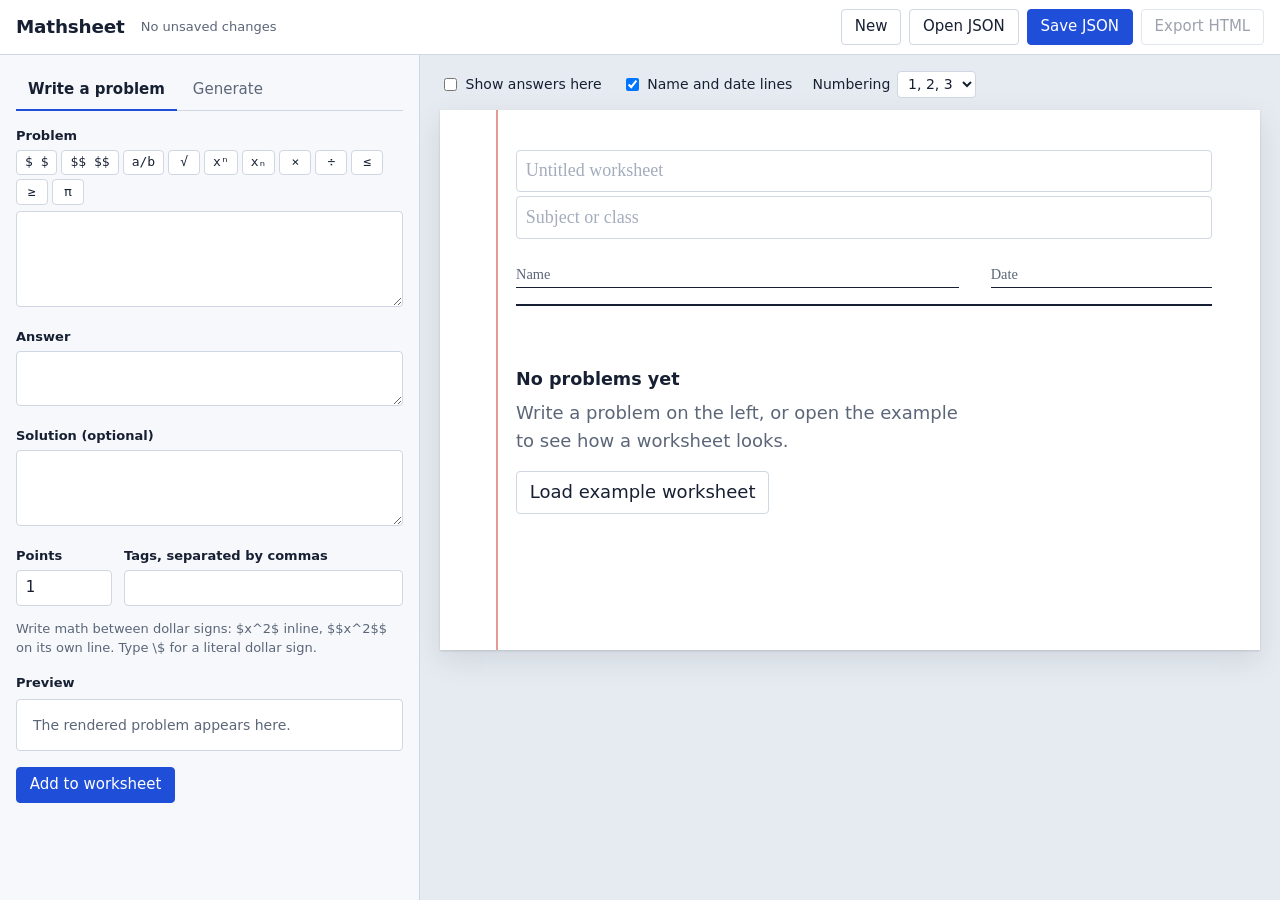
==== index.html @ b3aab07f "First step" ====
<!doctype html>
<html lang="en">
<head>
  <meta charset="utf-8">
  <meta name="viewport" content="width=device-width, initial-scale=1">
  <title>Mathsheet</title>
  <link rel="stylesheet" href="vendor/katex/katex.min.css">
  <link rel="stylesheet" href="css/worksheet.css">
  <link rel="stylesheet" href="css/app.css">
  <script defer src="vendor/katex/katex.min.js"></script>
  <script type="module" src="js/main.js"></script>
</head>
<body>
  <header class="topbar">
    <h1 class="brand" data-i18n="app.name"></h1>
    <span id="save-status" class="save-status" role="status"></span>
    <div class="file-actions">
      <button type="button" id="btn-new" class="btn" data-i18n="file.new"></button>
      <button type="button" id="btn-open" class="btn" data-i18n="file.open"></button>
      <input type="file" id="file-input" accept=".json,application/json" hidden>
      <button type="button" id="btn-save" class="btn primary" data-i18n="file.save"></button>
      <button type="button" id="btn-export" class="btn" disabled data-i18n="file.export" data-i18n-title="file.exportSoon"></button>
    </div>
  </header>

  <div id="banner" class="banner" role="alert" hidden></div>

  <main class="layout">
    <aside class="panel">
      <div class="tabs" role="tablist" data-i18n-label="tab.list">
        <button type="button" role="tab" id="tab-btn-custom" class="tab" aria-selected="true" aria-controls="tab-custom" data-i18n="tab.custom"></button>
        <button type="button" role="tab" id="tab-btn-generate" class="tab" aria-selected="false" tabindex="-1" aria-controls="tab-generate" data-i18n="tab.generate"></button>
      </div>

      <section id="tab-custom" role="tabpanel" aria-labelledby="tab-btn-custom">
        <form id="problem-form" novalidate>
          <p id="editing-note" class="editing-note" hidden></p>

          <div class="field">
            <label for="f-statement" data-i18n="form.statement"></label>
            <div id="snippet-bar" class="snippet-bar" role="group" data-i18n-label="form.snippets"></div>
            <textarea id="f-statement" rows="4" spellcheck="true" aria-describedby="err-statement"></textarea>
            <p id="err-statement" class="field-error" role="alert" hidden></p>
          </div>

          <div class="field">
            <label for="f-answer" data-i18n="form.answer"></label>
            <textarea id="f-answer" rows="2"></textarea>
          </div>

          <div class="field">
            <label for="f-solution" data-i18n="form.solution"></label>
            <textarea id="f-solution" rows="3"></textarea>
          </div>

          <div class="field-row">
            <div class="field narrow">
              <label for="f-points" data-i18n="form.points"></label>
              <input id="f-points" type="number" min="0" step="0.5" value="1" inputmode="decimal">
            </div>
            <div class="field grow">
              <label for="f-tags" data-i18n="form.tags"></label>
              <input id="f-tags" type="text" autocomplete="off">
            </div>
          </div>

          <p class="hint" data-i18n="form.hint"></p>

          <div class="preview" aria-live="off">
            <h2 class="preview-title" data-i18n="form.preview"></h2>
            <div class="ws-page preview-card">
              <div class="preview-row"><div id="pv-statement" class="ws-statement preview-body"></div></div>
              <div class="preview-row ws-answer" hidden><strong data-i18n="problem.answer"></strong> <span id="pv-answer" class="preview-body"></span></div>
              <div class="preview-row ws-solution" hidden><strong data-i18n="problem.solution"></strong> <span id="pv-solution" class="preview-body"></span></div>
            </div>
            <ul id="math-errors" class="math-errors" hidden></ul>
          </div>

          <div class="form-actions">
            <button type="submit" id="btn-submit" class="btn primary"></button>
            <button type="button" id="btn-cancel" class="btn" data-i18n="form.cancel" hidden></button>
          </div>
        </form>
      </section>

      <section id="tab-generate" role="tabpanel" aria-labelledby="tab-btn-generate" hidden>
        <div class="placeholder">
          <h2 data-i18n="gen.title"></h2>
          <p data-i18n="gen.body"></p>
        </div>
      </section>
    </aside>

    <section class="desk" aria-label="Worksheet">
      <div class="sheet-controls">
        <label class="check"><input type="checkbox" id="opt-answers"> <span data-i18n="controls.showAnswers"></span></label>
        <label class="check"><input type="checkbox" id="opt-fields"> <span data-i18n="controls.nameDate"></span></label>
        <label class="select"><span data-i18n="controls.numbering"></span>
          <select id="opt-numbering">
            <option value="decimal" data-i18n="numbering.decimal"></option>
            <option value="alpha" data-i18n="numbering.alpha"></option>
            <option value="roman" data-i18n="numbering.roman"></option>
            <option value="none" data-i18n="numbering.none"></option>
          </select>
        </label>
        <span id="total-points" class="total-points"></span>
      </div>

      <article class="sheet ws-page">
        <header class="ws-header">
          <input id="ws-title" class="ws-title ws-input" type="text" autocomplete="off" data-i18n-placeholder="sheet.titlePlaceholder" data-i18n-label="sheet.titlePlaceholder">
          <input id="ws-subject" class="ws-subject ws-input" type="text" autocomplete="off" data-i18n-placeholder="sheet.subjectPlaceholder" data-i18n-label="sheet.subjectPlaceholder">
          <div id="ws-fields" class="ws-fields">
            <span class="ws-field" data-i18n="sheet.name"></span>
            <span class="ws-field" data-i18n="sheet.date"></span>
          </div>
        </header>

        <ol id="problem-list" class="ws-problems" data-numbering="decimal" data-i18n-label="sheet.problems"></ol>

        <div id="empty-state" class="empty">
          <h2 data-i18n="empty.title"></h2>
          <p data-i18n="empty.body"></p>
          <button type="button" id="btn-example" class="btn" data-i18n="empty.example"></button>
        </div>
      </article>
    </section>
  </main>

  <div id="toast-region" class="toast-region" role="status" aria-live="polite"></div>
</body>
</html>
---- css/worksheet.css ----
/* Shared by the editor's paper and (later) the exported HTML file. Keep it free of app-only rules. */
:root {
  --ws-ink: #172033;
  --ws-muted: #5b6678;
  --ws-line: #d5dbe4;
  --ws-pen: #1f4fd8;
  --ws-error: #b3261e;
  --ws-font: Charter, "Iowan Old Style", "Palatino Linotype", Palatino, Georgia, serif;
}

.ws-page {
  font-family: var(--ws-font);
  font-size: 1.125rem;
  line-height: 1.55;
  color: var(--ws-ink);
  background: #fff;
}

.ws-header { padding-bottom: 1rem; border-bottom: 2px solid var(--ws-ink); margin-bottom: 1.75rem; }
.ws-title { margin: 0; font: 700 2rem/1.15 var(--ws-font); color: inherit; }
.ws-subject { margin: 0.25rem 0 0; font: 400 1.1rem/1.4 var(--ws-font); color: var(--ws-muted); }
.ws-fields { display: flex; gap: 2rem; margin-top: 1.5rem; }
.ws-field { flex: 1; border-bottom: 1px solid var(--ws-ink); padding-bottom: 0.1rem; font-size: 0.9rem; color: var(--ws-muted); min-height: 1.6rem; }
.ws-field:first-child { flex: 2; }

.ws-problems { margin: 0; padding-left: 2.25rem; }
.ws-problems[data-numbering="decimal"] { list-style-type: decimal; }
.ws-problems[data-numbering="alpha"] { list-style-type: lower-alpha; }
.ws-problems[data-numbering="roman"] { list-style-type: lower-roman; }
.ws-problems[data-numbering="none"] { list-style-type: none; padding-left: 0; }
.ws-problems > li::marker { font-weight: 700; }

.ws-problem { margin-bottom: 1.75rem; break-inside: avoid; }
.ws-statement { white-space: pre-wrap; overflow-wrap: anywhere; }
.ws-math-display { display: block; }
.ws-points { margin-left: 0.5em; font-size: 0.8em; color: var(--ws-muted); white-space: nowrap; }
.ws-answer { margin-top: 0.5rem; color: var(--ws-pen); }
.ws-solution { margin-top: 0.25rem; font-size: 0.95em; color: var(--ws-muted); }
.math-error { font-family: ui-monospace, Menlo, Consolas, monospace; font-size: 0.85em; color: var(--ws-error); background: #fdecea; padding: 0 0.25em; border-radius: 2px; }

@media print {
  .ws-page { font-size: 12pt; }
  .ws-problem { break-inside: avoid; }
}
---- css/app.css ----
:root {
  --desk: #e6ebf1;
  --panel: #f6f8fb;
  --ink: #172033;
  --muted: #5b6678;
  --line: #cfd7e2;
  --blue: #1f4fd8;
  --danger: #b3261e;
  --highlight: #ffe066;
  --ui: system-ui, -apple-system, "Segoe UI", Roboto, "Helvetica Neue", sans-serif;
  --mono: ui-monospace, "SF Mono", Menlo, Consolas, monospace;
}

* { box-sizing: border-box; }
[hidden] { display: none !important; }

body {
  margin: 0;
  font: 15px/1.45 var(--ui);
  color: var(--ink);
  background: var(--desk);
  display: flex;
  flex-direction: column;
  min-height: 100vh;
}

:focus-visible { outline: 2px solid var(--blue); outline-offset: 2px; }

/* ---- buttons */
.btn {
  font: inherit; font-weight: 500; color: var(--ink);
  background: #fff; border: 1px solid var(--line); border-radius: 4px;
  padding: 0.4rem 0.8rem; cursor: pointer;
}
.btn:hover:not(:disabled) { border-color: var(--muted); }
.btn:disabled { color: var(--muted); cursor: not-allowed; opacity: 0.6; }
.btn.primary { background: var(--blue); border-color: var(--blue); color: #fff; }
.btn.primary:hover:not(:disabled) { background: #1a43b8; border-color: #1a43b8; }
.btn.small { padding: 0.15rem 0.5rem; font-size: 13px; }
.btn.danger { color: var(--danger); }

/* ---- top bar */
.topbar {
  display: flex; align-items: center; gap: 1rem; flex-wrap: wrap;
  padding: 0.55rem 1rem; background: #fff; border-bottom: 1px solid var(--line);
}
.brand { margin: 0; font-size: 1.15rem; font-weight: 700; letter-spacing: -0.01em; }
.save-status { font-size: 13px; color: var(--muted); }
.save-status.is-dirty { color: var(--ink); font-weight: 600; }
.file-actions { display: flex; gap: 0.5rem; flex-wrap: wrap; margin-left: auto; }

/* ---- banner */
.banner {
  display: flex; gap: 1rem; align-items: center; justify-content: space-between; flex-wrap: wrap;
  padding: 0.6rem 1rem; background: #fff6cc; border-bottom: 1px solid #e3cf7a;
}
.banner.error { background: #fdecea; border-color: #e9b3ad; }
.banner p { margin: 0; font-weight: 600; }
.banner ul { margin: 0.35rem 0 0; padding-left: 1.2rem; }
.banner-actions { display: flex; gap: 0.5rem; }

/* ---- layout */
.layout { flex: 1; display: grid; grid-template-columns: 1fr; min-height: 0; }
.panel { background: var(--panel); border-bottom: 1px solid var(--line); padding: 1rem; }
.desk { padding: 0 1rem 2rem; }

@media (min-width: 900px) {
  body { height: 100vh; height: 100dvh; overflow: hidden; }
  .layout { grid-template-columns: minmax(340px, 420px) 1fr; }
  .panel { border-bottom: 0; border-right: 1px solid var(--line); overflow-y: auto; }
  .desk { overflow-y: auto; }
}

/* ---- tabs */
.tabs { display: flex; gap: 0.25rem; margin-bottom: 1rem; border-bottom: 1px solid var(--line); }
.tab {
  font: inherit; color: var(--muted); background: none; border: 0; border-bottom: 2px solid transparent;
  padding: 0.5rem 0.75rem; margin-bottom: -1px; cursor: pointer;
}
.tab[aria-selected="true"] { color: var(--ink); font-weight: 600; border-bottom-color: var(--blue); }

/* ---- form */
.field { margin-bottom: 0.9rem; }
.field-row { display: flex; gap: 0.75rem; }
.field-row .narrow { width: 6rem; }
.field-row .grow { flex: 1; }
label { display: block; margin-bottom: 0.25rem; font-weight: 600; font-size: 13px; }
textarea, input[type="text"], input[type="number"], select {
  width: 100%; font: inherit; color: var(--ink);
  background: #fff; border: 1px solid var(--line); border-radius: 4px; padding: 0.4rem 0.55rem;
}
textarea { font-family: var(--mono); font-size: 14px; resize: vertical; }
select { width: auto; }
.snippet-bar { display: flex; flex-wrap: wrap; gap: 0.25rem; margin-bottom: 0.35rem; }
.snippet { min-width: 2rem; font-family: var(--mono); }
.field-error { margin: 0.3rem 0 0; color: var(--danger); font-size: 13px; font-weight: 600; }
.hint { margin: 0 0 1rem; font-size: 13px; color: var(--muted); }
.editing-note {
  margin: 0 0 0.9rem; padding: 0.35rem 0.6rem; font-weight: 600;
  background: rgba(255, 224, 102, 0.45); border-left: 4px solid var(--highlight); border-radius: 2px;
}
.form-actions { display: flex; gap: 0.5rem; margin-top: 1rem; }

.preview-title { margin: 0 0 0.35rem; font-size: 13px; font-weight: 600; }
.preview-card { border: 1px solid var(--line); border-radius: 4px; padding: 0.75rem 1rem; font-size: 1.05rem; }
.preview-body:empty::before { content: attr(data-empty); color: var(--muted); font-family: var(--ui); font-size: 14px; }
.math-errors { margin: 0.5rem 0 0; padding-left: 1.1rem; color: var(--danger); font-size: 13px; }
.placeholder { padding: 1rem; background: #fff; border: 1px dashed var(--line); border-radius: 4px; }
.placeholder h2 { margin: 0 0 0.5rem; font-size: 1rem; }
.placeholder p { margin: 0; color: var(--muted); }

/* ---- the paper */
.sheet-controls {
  max-width: 820px; margin: 1rem auto 0; display: flex; flex-wrap: wrap; align-items: center; gap: 0.5rem 1.25rem; font-size: 14px;
}
.sheet-controls label { margin: 0; font-weight: 500; font-size: inherit; }
.check { display: inline-flex; align-items: center; gap: 0.35rem; }
.select { display: inline-flex; align-items: center; gap: 0.4rem; }
.select select { padding: 0.2rem 0.4rem; }
.total-points { margin-left: auto; color: var(--muted); }

.sheet {
  position: relative; max-width: 820px; min-height: 60vh; margin: 0.75rem auto 0;
  padding: 1.75rem 1.25rem 2.5rem 2.75rem;
  box-shadow: 0 1px 2px rgba(23, 32, 51, 0.15), 0 10px 28px rgba(23, 32, 51, 0.1);
}
/* the notebook margin line */
.sheet::before { content: ""; position: absolute; top: 0; bottom: 0; left: 1.9rem; width: 2px; background: rgba(200, 55, 45, 0.5); }
@media (min-width: 700px) {
  .sheet { padding: 2.5rem 3rem 3rem 4.75rem; }
  .sheet::before { left: 3.5rem; }
}

.ws-input { display: block; width: 100%; background: transparent; border: 0; border-bottom: 1px dashed transparent; border-radius: 0; padding: 0; }
.ws-input:hover, .ws-input:focus { border-bottom-color: var(--line); }
.ws-input::placeholder { color: #a3adbd; }

.ws-problem { position: relative; padding: 0.15rem 0.5rem 0.15rem 0.25rem; margin-left: -0.25rem; border-radius: 3px; }
.ws-problem.is-editing { background: rgba(255, 224, 102, 0.22); box-shadow: inset 4px 0 0 var(--highlight); }
.ws-problem.is-dragging { opacity: 0.4; }
.ws-problem.drop-before { box-shadow: 0 -3px 0 var(--blue); }
.ws-problem.drop-after { box-shadow: 0 3px 0 var(--blue); }

.problem-meta { display: flex; flex-wrap: wrap; align-items: center; gap: 0.4rem; margin-top: 0.35rem; font: 12px/1.4 var(--ui); color: var(--muted); }
.problem-meta .ws-points { margin: 0; font-size: 12px; }
.badge, .tag { padding: 0 0.45rem; border-radius: 999px; border: 1px solid var(--line); }
.badge { color: var(--blue); border-color: #b5c4f3; }

.problem-tools {
  position: absolute; top: -1.35rem; right: 0; z-index: 1;
  display: flex; align-items: center; gap: 0.2rem; padding: 0.15rem;
  font-family: var(--ui); background: #fff; border: 1px solid var(--line); border-radius: 4px;
  opacity: 0; pointer-events: none;
}
.ws-problem:hover .problem-tools, .ws-problem:focus-within .problem-tools { opacity: 1; pointer-events: auto; }
.drag-handle { padding: 0 0.35rem; color: var(--muted); cursor: grab; user-select: none; letter-spacing: -2px; }
@media (hover: none) {
  .problem-tools { position: static; opacity: 1; pointer-events: auto; width: fit-content; margin-top: 0.4rem; }
  .drag-handle { display: none; }
}
@media (prefers-reduced-motion: no-preference) {
  .problem-tools { transition: opacity 0.12s; }
}

.empty { padding: 2rem 0; font-family: var(--ui); color: var(--muted); }
.empty h2 { margin: 0 0 0.35rem; font-size: 1.1rem; color: var(--ink); }
.empty p { margin: 0 0 1rem; max-width: 40ch; }

/* ---- toasts */
.toast-region { position: fixed; left: 50%; bottom: 1rem; transform: translateX(-50%); display: flex; flex-direction: column; gap: 0.5rem; align-items: center; z-index: 50; width: max-content; max-width: calc(100vw - 2rem); }
.toast { display: flex; gap: 0.9rem; align-items: center; padding: 0.55rem 0.9rem; color: #fff; background: var(--ink); border-radius: 4px; box-shadow: 0 4px 14px rgba(0, 0, 0, 0.25); }
.toast-action { font: inherit; font-weight: 600; color: var(--highlight); background: none; border: 0; padding: 0; cursor: pointer; text-decoration: underline; }
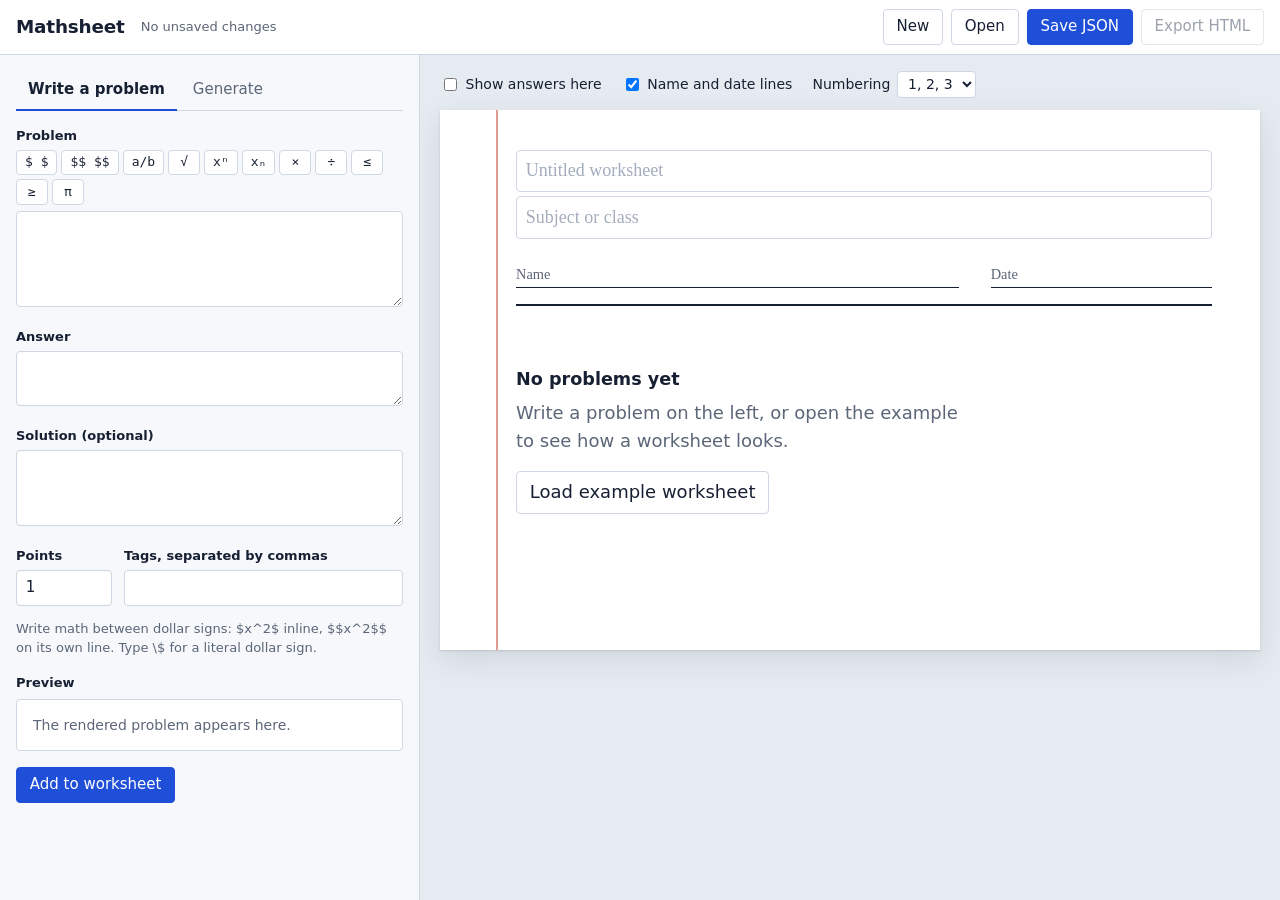
==== commit f643fbde: "Milestone 5" ====
--- a/index.html
+++ b/index.html
@@ -17,9 +17,9 @@
     <div class="file-actions">
       <button type="button" id="btn-new" class="btn" data-i18n="file.new"></button>
       <button type="button" id="btn-open" class="btn" data-i18n="file.open"></button>
-      <input type="file" id="file-input" accept=".json,application/json" hidden>
+      <input type="file" id="file-input" accept=".json,.html,application/json,text/html" hidden>
       <button type="button" id="btn-save" class="btn primary" data-i18n="file.save"></button>
-      <button type="button" id="btn-export" class="btn" disabled data-i18n="file.export" data-i18n-title="file.exportSoon"></button>
+      <button type="button" id="btn-export" class="btn" data-i18n="file.export"></button>
     </div>
   </header>
 
@@ -84,10 +84,33 @@
       </section>
 
       <section id="tab-generate" role="tabpanel" aria-labelledby="tab-btn-generate" hidden>
-        <div class="placeholder">
-          <h2 data-i18n="gen.title"></h2>
-          <p data-i18n="gen.body"></p>
-        </div>
+        <form id="generate-form" novalidate>
+          <div class="field">
+            <label for="g-generator" data-i18n="gen.generator"></label>
+            <select id="g-generator"></select>
+          </div>
+
+          <fieldset class="params">
+            <legend data-i18n="gen.settings"></legend>
+            <div id="g-params" class="params-grid"></div>
+          </fieldset>
+
+          <div class="field-row">
+            <div class="field narrow">
+              <label for="g-count" data-i18n="gen.count"></label>
+              <input id="g-count" type="number" min="1" max="50" step="1" value="5" inputmode="numeric">
+            </div>
+            <div class="field narrow">
+              <label for="g-points" data-i18n="gen.points"></label>
+              <input id="g-points" type="number" min="0" step="0.5" value="1" inputmode="decimal">
+            </div>
+          </div>
+          <p id="g-error" class="field-error" role="alert" hidden></p>
+
+          <div class="form-actions">
+            <button type="submit" class="btn primary" data-i18n="gen.button"></button>
+          </div>
+        </form>
       </section>
     </aside>
 
@@ -127,6 +150,44 @@
     </section>
   </main>
 
+  <dialog id="export-dialog" class="dialog" aria-labelledby="export-title">
+    <form method="dialog" id="export-form" novalidate>
+      <h2 id="export-title" data-i18n="export.title"></h2>
+      <p class="hint" data-i18n="export.intro"></p>
+
+      <fieldset class="opts">
+        <legend data-i18n="export.key"></legend>
+        <label class="check"><input type="checkbox" id="x-key"><span data-i18n="export.includeKey"></span></label>
+        <label class="check indent"><input type="checkbox" id="x-solutions"><span data-i18n="export.includeSolutions"></span></label>
+        <label class="check indent"><input type="checkbox" id="x-newpage"><span data-i18n="export.newPage"></span></label>
+      </fieldset>
+
+      <fieldset class="opts">
+        <legend data-i18n="export.content"></legend>
+        <label class="check"><input type="checkbox" id="x-points"><span data-i18n="export.showPoints"></span></label>
+        <label class="check"><input type="checkbox" id="x-shuffle"><span data-i18n="export.shuffle"></span></label>
+      </fieldset>
+
+      <fieldset class="opts">
+        <legend data-i18n="export.fonts"></legend>
+        <label class="check"><input type="radio" name="x-fonts" id="x-fonts-cdn"><span><span data-i18n="export.fontsCdn"></span><small data-i18n="export.fontsCdnHint"></small></span></label>
+        <label class="check"><input type="radio" name="x-fonts" id="x-fonts-embed"><span><span data-i18n="export.fontsEmbed"></span><small data-i18n="export.fontsEmbedHint"></small></span></label>
+      </fieldset>
+
+      <fieldset class="opts">
+        <legend data-i18n="export.source"></legend>
+        <label class="check"><input type="checkbox" id="x-source"><span><span data-i18n="export.embedSource"></span><small data-i18n="export.embedSourceHint"></small></span></label>
+      </fieldset>
+
+      <p id="export-status" class="hint" role="status"></p>
+      <div class="form-actions">
+        <button type="button" id="x-download" class="btn primary" data-i18n="export.download"></button>
+        <button type="button" id="x-preview" class="btn" data-i18n="export.preview"></button>
+        <button type="button" id="x-close" class="btn" data-i18n="export.close"></button>
+      </div>
+    </form>
+  </dialog>
+
   <div id="toast-region" class="toast-region" role="status" aria-live="polite"></div>
 </body>
 </html>
--- a/css/app.css
+++ b/css/app.css
@@ -91,6 +91,13 @@
 }
 textarea { font-family: var(--mono); font-size: 14px; resize: vertical; }
 select { width: auto; }
+.field select { width: 100%; }
+.params { margin: 0 0 1rem; padding: 0.75rem; background: #fff; border: 1px solid var(--line); border-radius: 4px; }
+.params legend { padding: 0 0.35rem; font-size: 13px; font-weight: 600; }
+.params-grid { display: grid; grid-template-columns: 1fr 1fr; gap: 0.6rem 0.75rem; }
+.params-grid .field { margin-bottom: 0; }
+.params-grid .wide { grid-column: 1 / -1; }
+.params-grid .check { align-items: center; }
 .snippet-bar { display: flex; flex-wrap: wrap; gap: 0.25rem; margin-bottom: 0.35rem; }
 .snippet { min-width: 2rem; font-family: var(--mono); }
 .field-error { margin: 0.3rem 0 0; color: var(--danger); font-size: 13px; font-weight: 600; }
@@ -105,9 +112,6 @@
 .preview-card { border: 1px solid var(--line); border-radius: 4px; padding: 0.75rem 1rem; font-size: 1.05rem; }
 .preview-body:empty::before { content: attr(data-empty); color: var(--muted); font-family: var(--ui); font-size: 14px; }
 .math-errors { margin: 0.5rem 0 0; padding-left: 1.1rem; color: var(--danger); font-size: 13px; }
-.placeholder { padding: 1rem; background: #fff; border: 1px dashed var(--line); border-radius: 4px; }
-.placeholder h2 { margin: 0 0 0.5rem; font-size: 1rem; }
-.placeholder p { margin: 0; color: var(--muted); }
 
 /* ---- the paper */
 .sheet-controls {
@@ -170,3 +174,15 @@
 .toast-region { position: fixed; left: 50%; bottom: 1rem; transform: translateX(-50%); display: flex; flex-direction: column; gap: 0.5rem; align-items: center; z-index: 50; width: max-content; max-width: calc(100vw - 2rem); }
 .toast { display: flex; gap: 0.9rem; align-items: center; padding: 0.55rem 0.9rem; color: #fff; background: var(--ink); border-radius: 4px; box-shadow: 0 4px 14px rgba(0, 0, 0, 0.25); }
 .toast-action { font: inherit; font-weight: 600; color: var(--highlight); background: none; border: 0; padding: 0; cursor: pointer; text-decoration: underline; }
+
+/* ---- export dialog */
+.dialog { width: calc(100% - 2rem); max-width: 32rem; padding: 1.25rem 1.5rem; color: var(--ink); background: #fff; border: 1px solid var(--line); border-radius: 6px; }
+.dialog::backdrop { background: rgba(23, 32, 51, 0.45); }
+.dialog h2 { margin: 0 0 0.35rem; font-size: 1.15rem; }
+.opts { margin: 0 0 0.75rem; padding: 0.4rem 0.8rem 0.55rem; border: 1px solid var(--line); border-radius: 4px; }
+.opts legend { padding: 0 0.35rem; font-size: 13px; font-weight: 600; }
+.opts .check { display: flex; align-items: flex-start; gap: 0.5rem; margin: 0.3rem 0; font-weight: 400; font-size: 14px; }
+.opts .check input { margin-top: 0.2rem; }
+.opts .check.indent { margin-left: 1.5rem; }
+.opts .check input:disabled + span { color: var(--muted); }
+.opts small { display: block; color: var(--muted); font-size: 12.5px; }
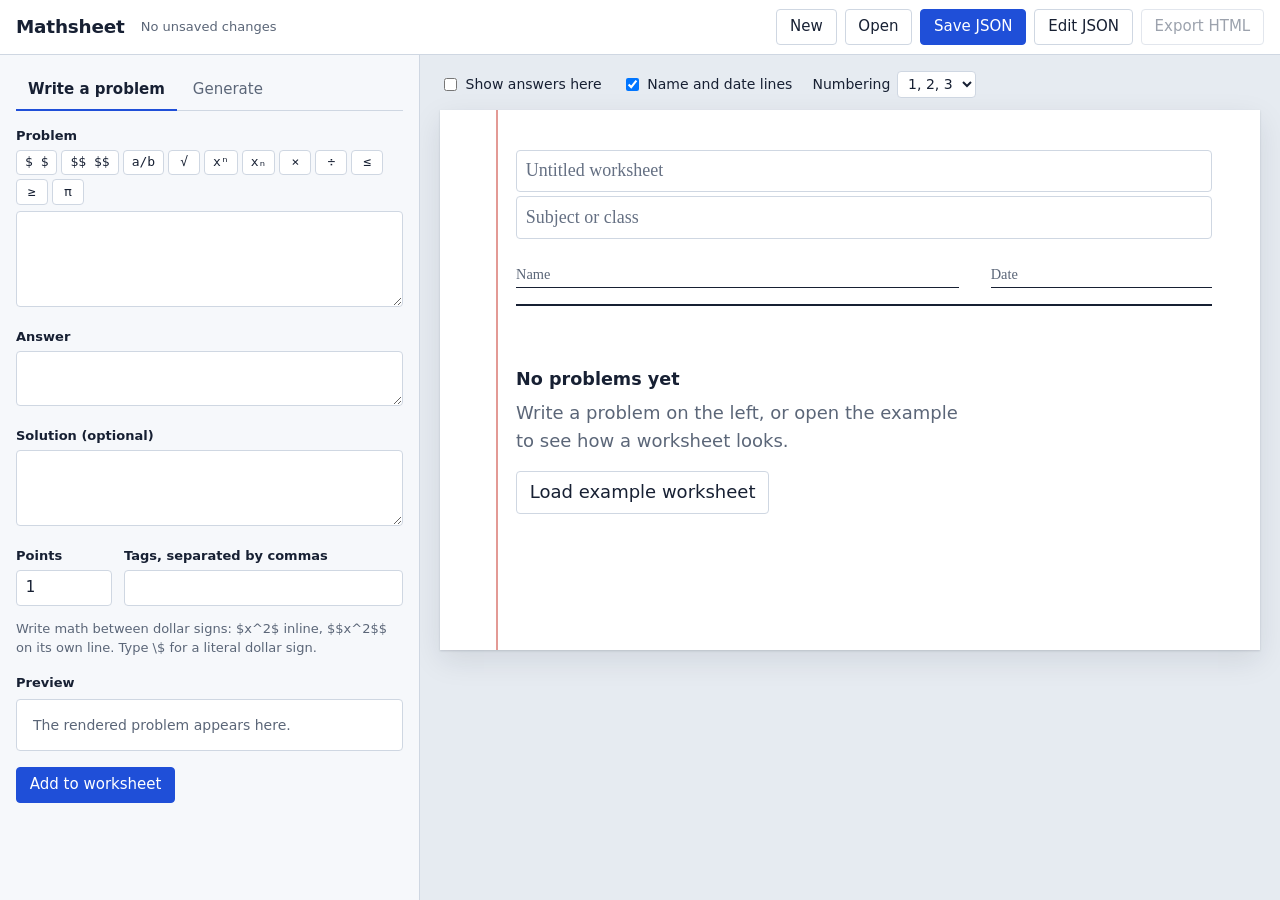
==== commit 6c2635ba: "Milestone 6" ====
--- a/index.html
+++ b/index.html
@@ -11,6 +11,7 @@
   <script type="module" src="js/main.js"></script>
 </head>
 <body>
+  <a class="skip-link" href="#worksheet" data-i18n="app.skip"></a>
   <header class="topbar">
     <h1 class="brand" data-i18n="app.name"></h1>
     <span id="save-status" class="save-status" role="status"></span>
@@ -19,6 +20,7 @@
       <button type="button" id="btn-open" class="btn" data-i18n="file.open"></button>
       <input type="file" id="file-input" accept=".json,.html,application/json,text/html" hidden>
       <button type="button" id="btn-save" class="btn primary" data-i18n="file.save"></button>
+      <button type="button" id="btn-json" class="btn" aria-pressed="false" data-i18n="json.edit"></button>
       <button type="button" id="btn-export" class="btn" data-i18n="file.export"></button>
     </div>
   </header>
@@ -26,7 +28,7 @@
   <div id="banner" class="banner" role="alert" hidden></div>
 
   <main class="layout">
-    <aside class="panel">
+    <aside class="panel" data-i18n-label="tab.list">
       <div class="tabs" role="tablist" data-i18n-label="tab.list">
         <button type="button" role="tab" id="tab-btn-custom" class="tab" aria-selected="true" aria-controls="tab-custom" data-i18n="tab.custom"></button>
         <button type="button" role="tab" id="tab-btn-generate" class="tab" aria-selected="false" tabindex="-1" aria-controls="tab-generate" data-i18n="tab.generate"></button>
@@ -114,7 +116,7 @@
       </section>
     </aside>
 
-    <section class="desk" aria-label="Worksheet">
+    <section class="desk" id="worksheet" tabindex="-1" data-i18n-label="sheet.worksheet">
       <div class="sheet-controls">
         <label class="check"><input type="checkbox" id="opt-answers"> <span data-i18n="controls.showAnswers"></span></label>
         <label class="check"><input type="checkbox" id="opt-fields"> <span data-i18n="controls.nameDate"></span></label>
@@ -148,6 +150,19 @@
         </div>
       </article>
     </section>
+
+    <section id="json-view" class="desk json-desk" aria-labelledby="json-title" hidden>
+      <div class="json-wrap">
+        <h2 id="json-title" data-i18n="json.title"></h2>
+        <p class="hint" data-i18n="json.intro"></p>
+        <textarea id="json-text" class="json-text" spellcheck="false" autocomplete="off" data-i18n-label="json.label"></textarea>
+        <div id="json-status" class="json-status" role="status"></div>
+        <div class="form-actions">
+          <button type="button" id="json-apply" class="btn primary" data-i18n="json.apply"></button>
+          <button type="button" id="json-revert" class="btn" data-i18n="json.revert"></button>
+        </div>
+      </div>
+    </section>
   </main>
 
   <dialog id="export-dialog" class="dialog" aria-labelledby="export-title">
--- a/css/app.css
+++ b/css/app.css
@@ -137,7 +137,7 @@
 
 .ws-input { display: block; width: 100%; background: transparent; border: 0; border-bottom: 1px dashed transparent; border-radius: 0; padding: 0; }
 .ws-input:hover, .ws-input:focus { border-bottom-color: var(--line); }
-.ws-input::placeholder { color: #a3adbd; }
+.ws-input::placeholder { color: #657083; }
 
 .ws-problem { position: relative; padding: 0.15rem 0.5rem 0.15rem 0.25rem; margin-left: -0.25rem; border-radius: 3px; }
 .ws-problem.is-editing { background: rgba(255, 224, 102, 0.22); box-shadow: inset 4px 0 0 var(--highlight); }
@@ -186,3 +186,28 @@
 .opts .check.indent { margin-left: 1.5rem; }
 .opts .check input:disabled + span { color: var(--muted); }
 .opts small { display: block; color: var(--muted); font-size: 12.5px; }
+
+/* ---- JSON editor */
+.layout.json-mode { grid-template-columns: 1fr; }
+.json-desk { padding: 1rem; }
+.json-wrap { max-width: 60rem; margin: 0 auto; }
+.json-wrap h2 { margin: 0 0 0.35rem; font-size: 1.15rem; }
+.json-text { height: min(65vh, 42rem); min-height: 16rem; font-size: 13px; line-height: 1.5; tab-size: 2; white-space: pre; overflow: auto; }
+.json-status { min-height: 1.5rem; margin-top: 0.5rem; font-size: 14px; }
+.json-status.is-valid { color: #1b6e3c; font-weight: 600; }
+.json-status.is-invalid { color: var(--danger); }
+.json-status p { margin: 0 0 0.25rem; font-weight: 600; }
+.json-status ul { margin: 0; padding-left: 1.2rem; }
+
+/* ---- accessibility */
+.skip-link { position: absolute; left: -999px; top: 0; }
+.skip-link:focus { left: 0.5rem; top: 0.5rem; z-index: 100; padding: 0.4rem 0.8rem; color: var(--ink); background: #fff; border: 2px solid var(--blue); border-radius: 4px; }
+.desk:focus { outline: none; }
+@media (pointer: coarse) {
+  .btn.small { min-height: 2.25rem; padding: 0.3rem 0.75rem; font-size: 14px; }
+  .snippet { min-width: 2.5rem; }
+}
+@media (forced-colors: active) {
+  .ws-problem.is-editing { outline: 2px solid Highlight; }
+  .sheet::before { background: CanvasText; }
+}
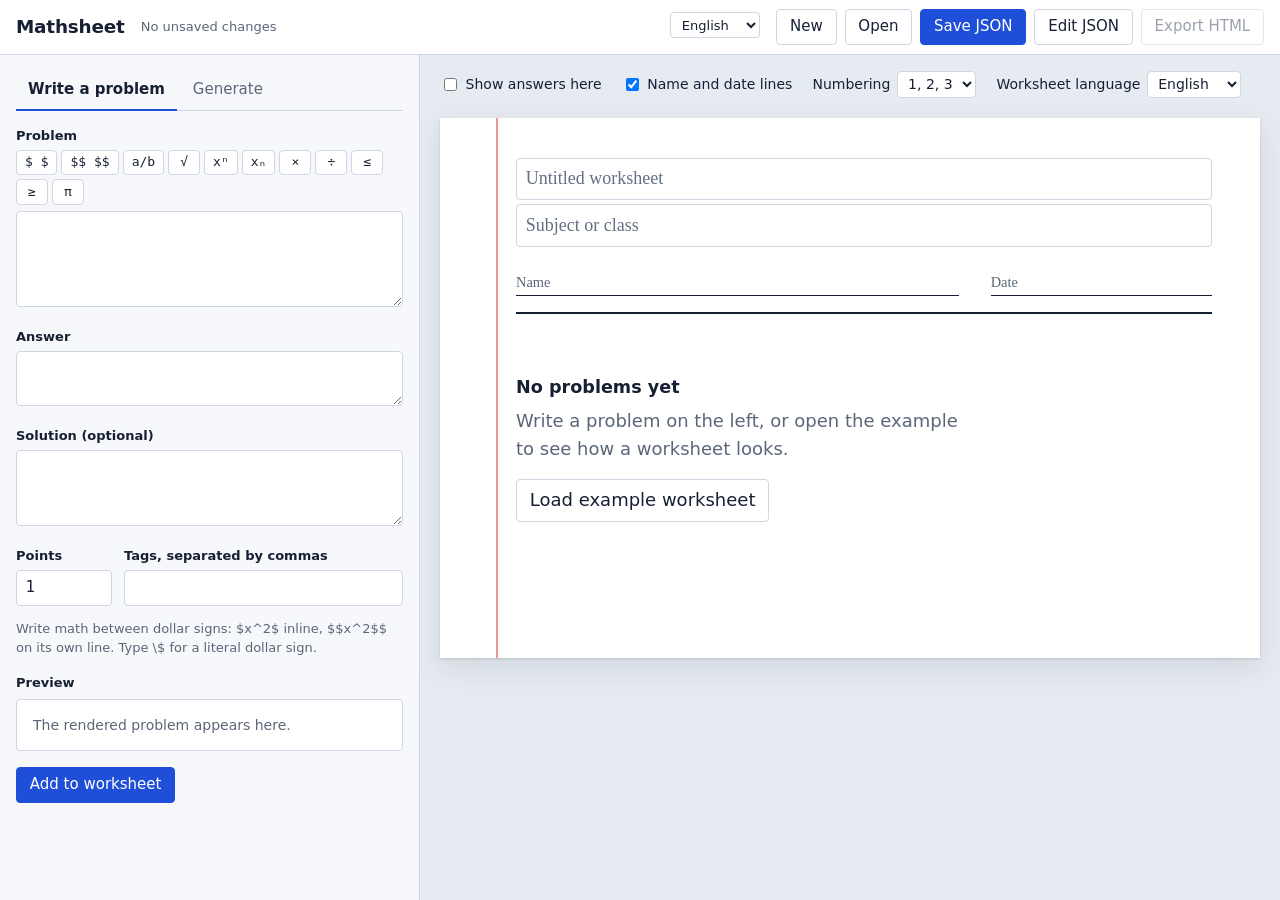
==== commit 9fe50946: "Added multilang support" ====
--- a/index.html
+++ b/index.html
@@ -15,6 +15,7 @@
   <header class="topbar">
     <h1 class="brand" data-i18n="app.name"></h1>
     <span id="save-status" class="save-status" role="status"></span>
+    <label class="select lang-select"><span class="sr-only" data-i18n="app.language"></span><select id="ui-lang"></select></label>
     <div class="file-actions">
       <button type="button" id="btn-new" class="btn" data-i18n="file.new"></button>
       <button type="button" id="btn-open" class="btn" data-i18n="file.open"></button>
@@ -128,6 +129,9 @@
             <option value="none" data-i18n="numbering.none"></option>
           </select>
         </label>
+        <label class="select" data-i18n-title="controls.languageHint"><span data-i18n="controls.language"></span>
+          <select id="opt-language"></select>
+        </label>
         <span id="total-points" class="total-points"></span>
       </div>
 
--- a/css/app.css
+++ b/css/app.css
@@ -47,6 +47,8 @@
 .brand { margin: 0; font-size: 1.15rem; font-weight: 700; letter-spacing: -0.01em; }
 .save-status { font-size: 13px; color: var(--muted); }
 .save-status.is-dirty { color: var(--ink); font-weight: 600; }
+.lang-select { margin-left: auto; font-weight: 400; }
+.lang-select + .file-actions { margin-left: 0; }
 .file-actions { display: flex; gap: 0.5rem; flex-wrap: wrap; margin-left: auto; }
 
 /* ---- banner */
@@ -200,6 +202,7 @@
 .json-status ul { margin: 0; padding-left: 1.2rem; }
 
 /* ---- accessibility */
+.sr-only { position: absolute; width: 1px; height: 1px; margin: -1px; padding: 0; overflow: hidden; clip: rect(0 0 0 0); white-space: nowrap; border: 0; }
 .skip-link { position: absolute; left: -999px; top: 0; }
 .skip-link:focus { left: 0.5rem; top: 0.5rem; z-index: 100; padding: 0.4rem 0.8rem; color: var(--ink); background: #fff; border: 2px solid var(--blue); border-radius: 4px; }
 .desk:focus { outline: none; }
